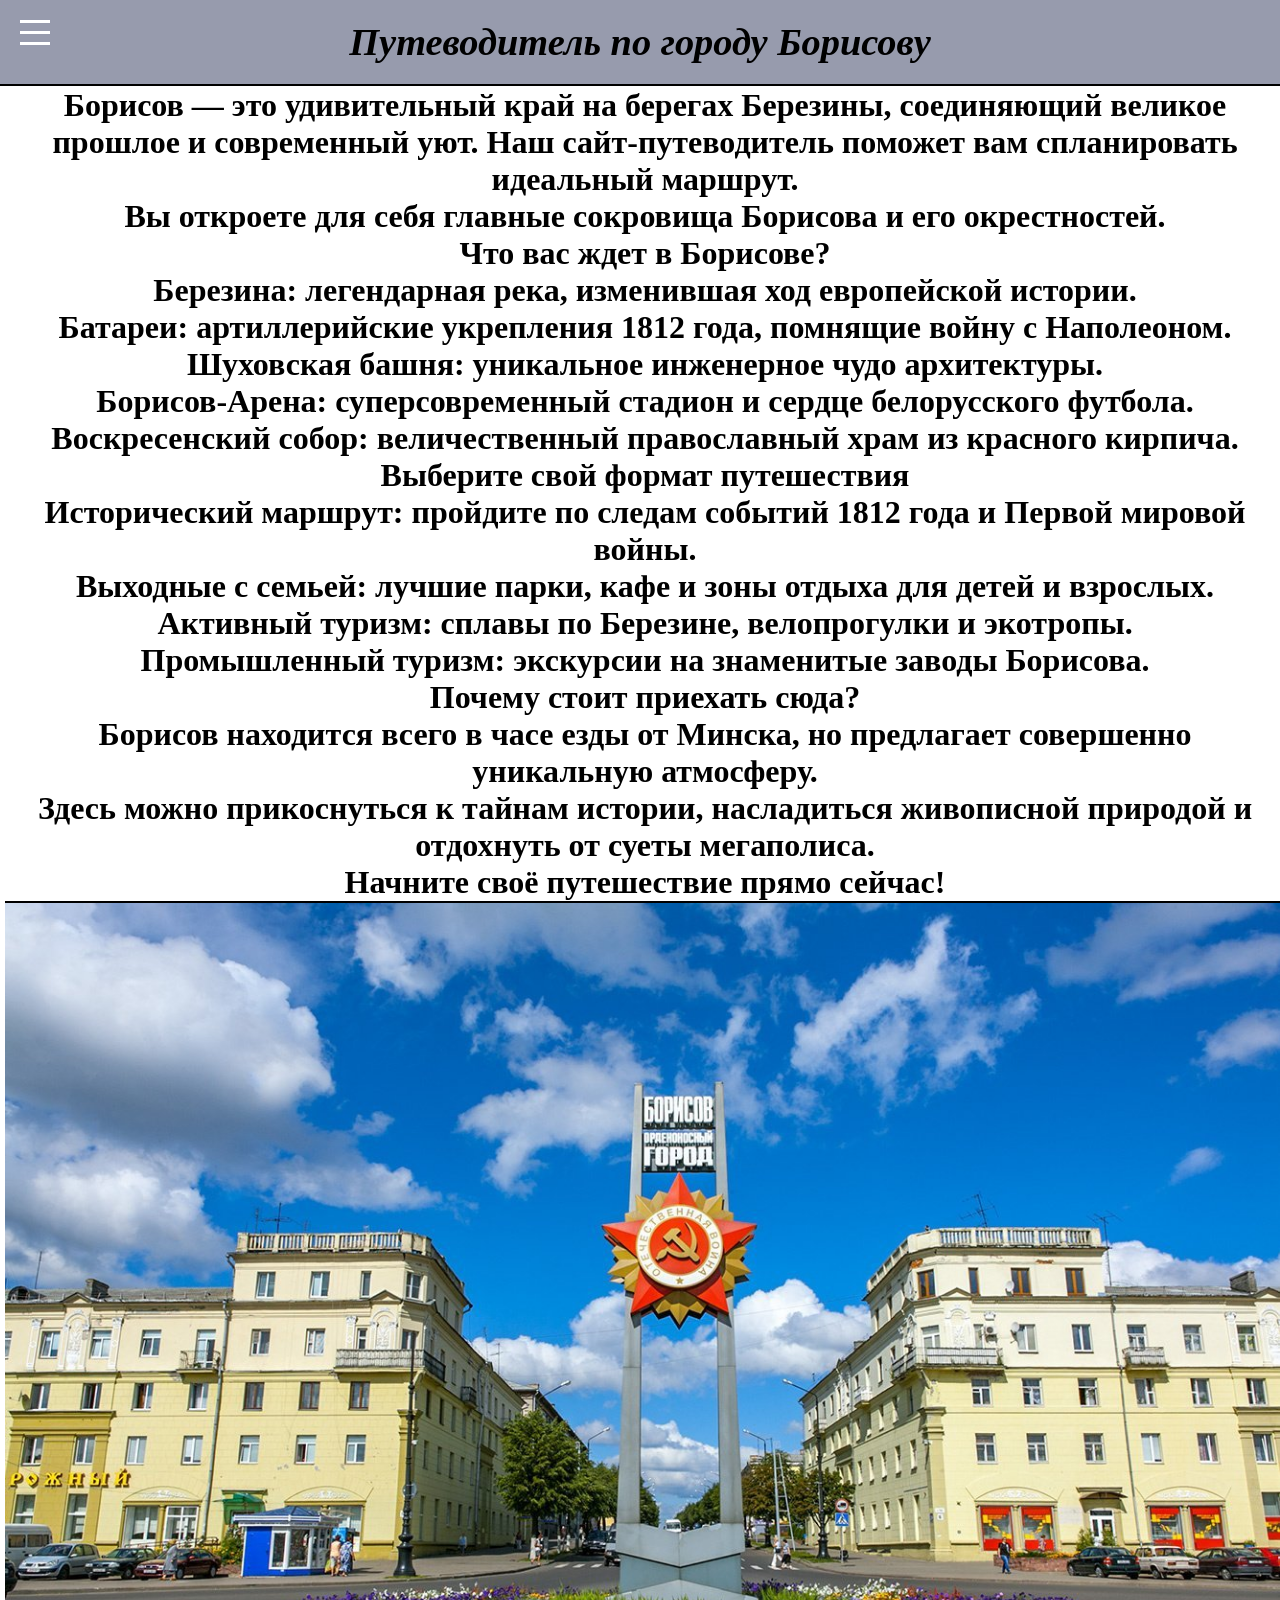
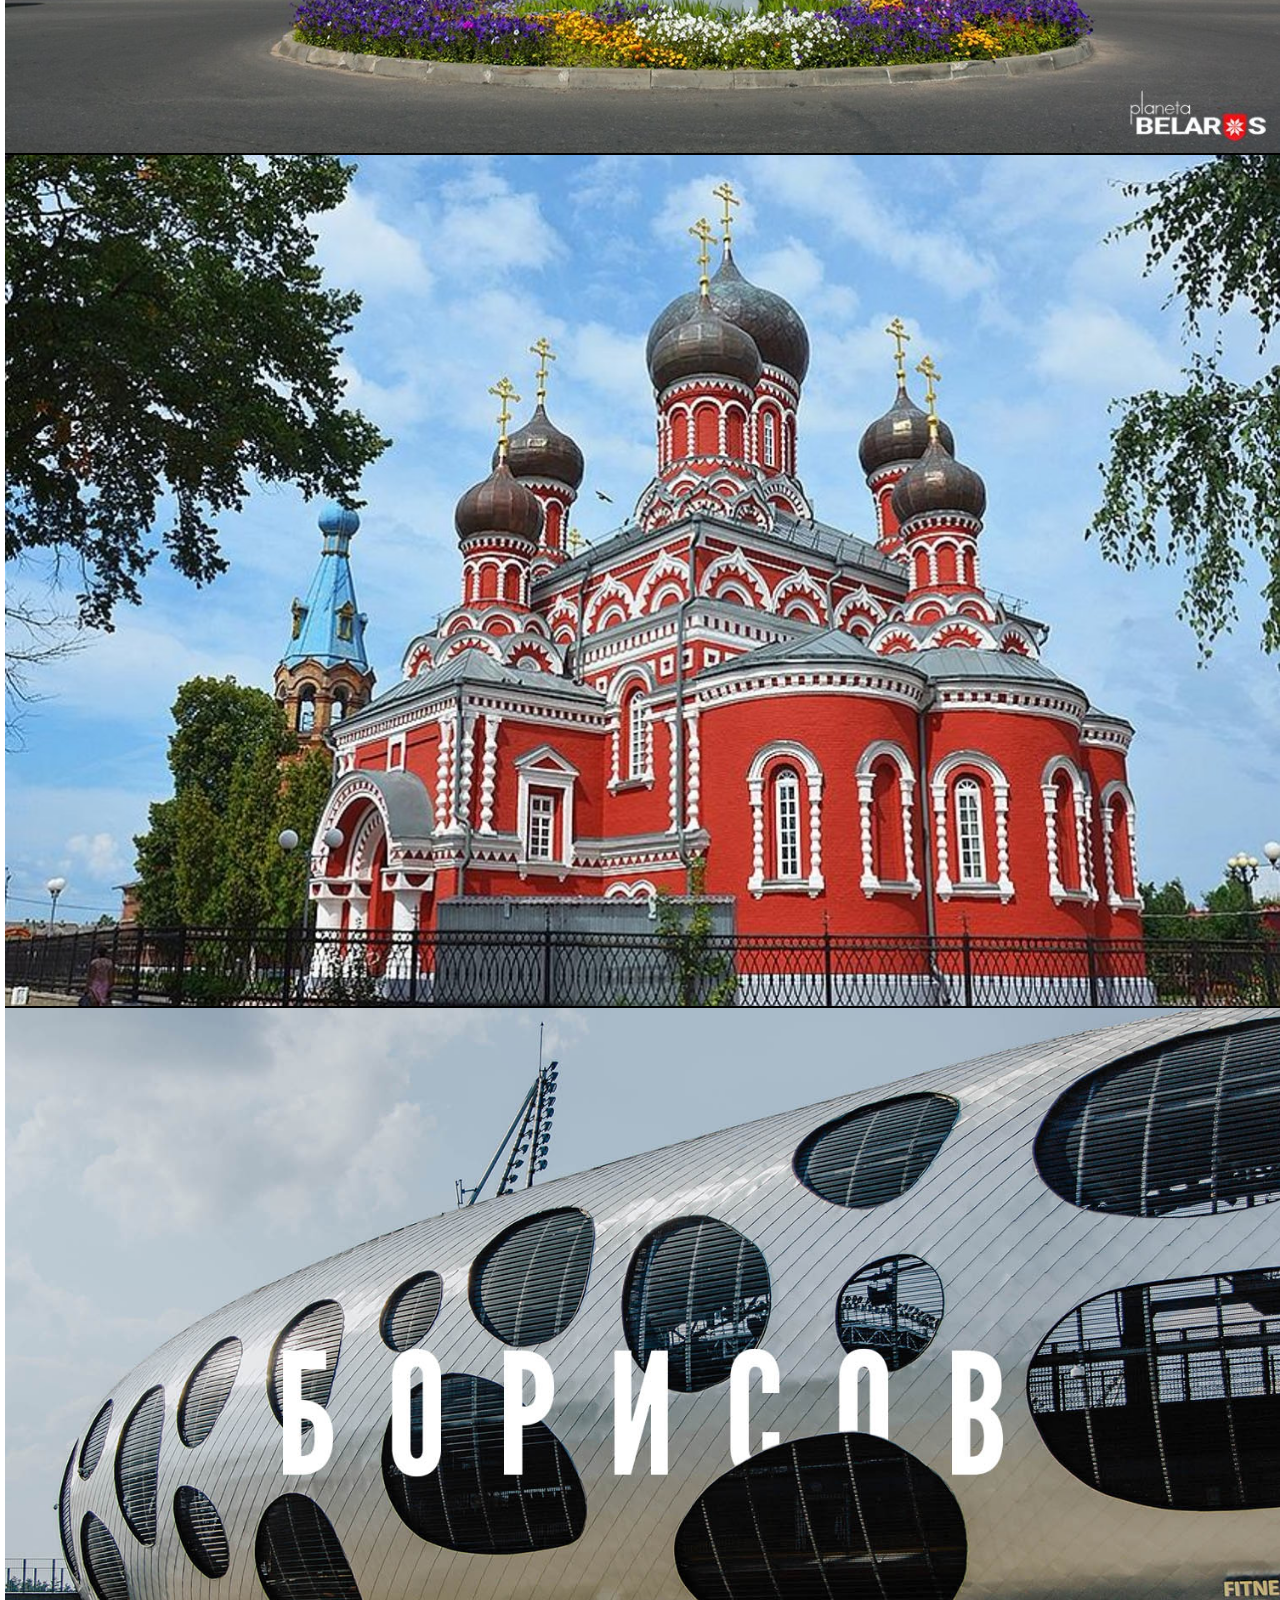
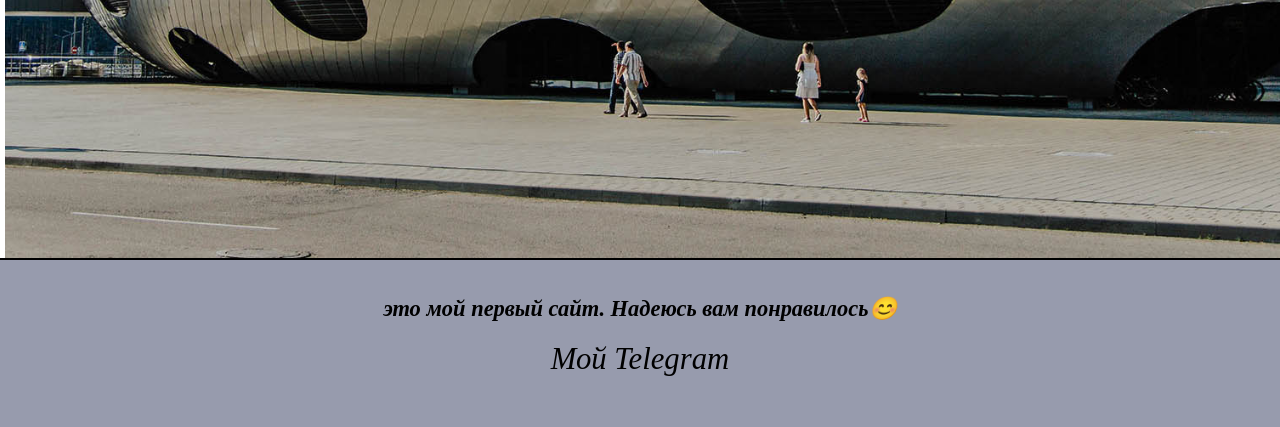
==== index.html @ 26898dc7 "v 0.1 beta первая версия отсутствуют контент на вкладках: Достопримечатильности. Учебные заведени" ====
<!DOCTYPE html>
 <html lang="ru">
        <head>
            <meta charset="UTF-8">
            <meta name="viewport" content="width=device-width, initial-scale=1.0">
            <title>Гид по Борисову</title>
            <link rel="shortcut icon" href="img/main_warp/favicon.png" type="image/x-icon">
            <link rel="stylesheet" href="css/css main/header.css">
            <link rel="stylesheet" href="css/main.css">
            <link rel="stylesheet" href="css/css main/footer.css">
            <link rel="stylesheet" href="css/css main/aside.css">
            <link rel="stylesheet" href="css/style.css">
        </head>
        <body>
            
            <div class="content">

                <header>
                    <h1>Путеводитель по городу Борисову</h1>
                </header>
                <input type="checkbox" id="burger-toggle" class="burger-toggle">
                <label for="burger-toggle" class="burger-btn">
                    <span></span>
                </label>

            <aside id="aside">     
                <img id="aside_img" src="img/main/L_height.webp" alt="" > 

                <ul id="aside_ul" style="color: white;">    
                    <li><a href="index.html">Главная страница</a></li>
                    <li><a href="html/main.html">Основная информация</a></li>
                    <li><a href="html/cafe.html">Общественные пространства</a></li>
                    <li><a href="html/attractions.html">Достопримечательности</a></li>
                    <li><a href="html/educational.html">Учебные заведения</a></li>
                    <li><a href="html/map.html">Карта города</a></li>
                    <li><a href="html/fabric.html">Производства</a></li>
                    <li><a href="html/another.html">Прочее</a></li>
                </ul>
            </aside>

            <main id="main" class="main-content">
                <p id="tetx_main">Добро пожаловать в Борисов — город, где оживает история! 
                Борисов — это удивительный край на берегах Березины, соединяющий великое прошлое и современный уют. Наш сайт-путеводитель поможет вам спланировать идеальный маршрут. 
                Вы откроете для себя главные сокровища Борисова и его окрестностей.
                Что вас ждет в Борисове?
                Березина: легендарная река, изменившая ход европейской истории.
                Батареи: артиллерийские укрепления 1812 года, помнящие войну с Наполеоном.
                Шуховская башня: уникальное инженерное чудо архитектуры.
                Борисов-Арена: суперсовременный стадион и сердце белорусского футбола.
                Воскресенский собор: величественный православный храм из красного кирпича. 
                Выберите свой формат путешествия
                Исторический маршрут: пройдите по следам событий 1812 года и Первой мировой войны.
                Выходные с семьей: лучшие парки, кафе и зоны отдыха для детей и взрослых.
                Активный туризм: сплавы по Березине, велопрогулки и экотропы.
                Промышленный туризм: экскурсии на знаменитые заводы Борисова. 
                Почему стоит приехать сюда?
                Борисов находится всего в часе езды от Минска, но предлагает совершенно уникальную атмосферу. 
                Здесь можно прикоснуться к тайнам истории, насладиться живописной природой и отдохнуть от суеты мегаполиса.
                Начните своё путешествие прямо сейчас! 
                </p>
                <img class="img_main" src="img/main/xvcg3f1hgyc22w38g7cdtgg3aq113fbf.jpg" alt="ВЪезд в Борисов">
                <img class="img_main" src="img/main/caption.jpg" alt="Воскресенский собор Борисова">
                <img class="img_main" src="img/main/5f184b647d2b8-borisov1500.jpg" alt="Борисов-Арена">
            
            </main>
            </div>
            
            <footer>
                <h3>это мой первый сайт. Надеюсь вам понравилось😊</h3>

                <ul id="footer_ul">
                    <li><a href="https://t.me/guideBorisov" target="_blank">Мой Telegram</a></li>
                </ul>

            </footer>
        </body> 
 </html>
---- css/css main/header.css ----
/* шапка основа */
header {
    position: fixed;
    top: 0;
    left: 0;
    z-index: 100;
    width: 100%;
    height: auto;
    padding: 20px 0;

    background: #979bad;
    border-bottom: 2px solid #000;
    white-space: nowrap;
}

header:not(#header_ul) {
    text-align: center;
}

/* Шрифт */
header {   
    font-size: 1.2em;
    font-style: oblique;
    color: #000 ;
}
---- css/main.css ----
#main {
    margin-top: 10px;
}

#main img {   
    border-top: 2px solid #000;
}

/* text */
#tetx_main {
    background: #fff;
    font-size: 1.8em;
    text-align: center;
    font-weight: bold;
    white-space: pre-line;
}


/* img */
.img_main {
    background-repeat: no-repeat;
    background-position: center; 

    display: block;
    height: auto;
    width: 100%;
    max-width: 83vw;
    padding-bottom: 0;
}
---- css/css main/footer.css ----
/* footer основа */
footer {
    display: flex;
    flex-direction: column;
    width: 100%;
    min-height: auto;
    background: #979bad;
    border-top: 2px solid #000;

    position: relative;
    z-index: 1001;

    margin-top: auto;
}

footer h3{
    font-family: Garamond;
    text-align: center;
    padding-top: 35px;
    padding-left: 15px;
    padding-right: 15px;
}   

/* шапка доп.текст */
#footer_ul {
    list-style: none;
    display: block;
    margin-top: 20px;
    padding-bottom: 50px;
    text-align: center;
}

/* Шрифт */
footer {   
    font-size: 1.2em;
    font-style: oblique;
}

/* элементы под текста */
#footer_ul li {
    display: inline-block;
    background: #979bad;
    padding: 0 20px;
    cursor: pointer;  
    font-size: 1.6em;
}

#footer_ul a {
    transition: color 0.3s ease-in-out; 
}

#footer_ul a:hover {
    color: #fff;
}
---- css/css main/aside.css ----
/* основа бок */
#aside {
    border-right: 2px solid #000;
    position: fixed;
    width: 17vw;   
    top: 0; 
    left: 0;
    min-height: 100vh;     
    height: 100vh; 
    
    transition: transform 0.4s ease-in-out;
    z-index: 5;
    background: #000;

    display: flex;
    flex-direction: column;
}

/* текст бок */
#aside_ul {
    font-size: 1.8em;
    color: #fff;    
    list-style-type: none;
    text-align: center;
    overflow-wrap: break-word;

    font-style: oblique;
    position: relative; 
    z-index: 2;

    text-shadow: 1px 1px 4px rgba(0, 0, 0, 0.8); 
    margin-top: 120px;
    width: 100%;
}

#aside_ul li:not(:first-of-type){
    padding: 0;
    margin-top: 40px ;
}

/*  */
#aside_img {
    position: absolute; 
    top: 0;
    left: 0;
    width: 100%;
    height: 100%;       
    object-fit: cover; 
    z-index: 1;          
    filter: brightness(0.4); 
    pointer-events: none;
}

#aside_ul a {
    color: #fff;
    transition: color 0.3s ease-in-out; 
}

#aside_ul a:hover {
    color: #b3b3b3; 
} 

/*  */
.burger-btn,
#burger-toggle {
    display: none;
}

@media (max-width: 1558px) {

   .main-content:not(img) {
        padding-left: 5px !important; 
        width: 100%;
        transition: transform 0.4s ease-in-out; 
    }
  
    .img_main {
        min-width: 100%;
    }

    .burger-btn {
        display: block;
        position: fixed;
        top: 20px;
        left: 20px;
        height: 25px;
        width: 30px;
        cursor: pointer;
        z-index: 102; 
    }

    .burger-btn::after, 
    .burger-btn::before, 
    .burger-btn span {
        position: absolute;
        width: 100%;
        height: 3px;
        background-color: #fff;
        transition: transform 0.3s ease, top 0.3s ease, opacity 0.2s ease;
    }

    .burger-btn::after {content: '';top: 0;}
    .burger-btn span {top: 11px;}
    .burger-btn::before {content: '';top: 22px; }

    #aside {
        width: 300px; 
        max-width: 85vw;
        transform: translateX(-100%); 
    }

    #aside_ul li:not(:first-of-type) {
        margin-top: 40px; 
    }

    #tetx_main {
        font-size: 2em;
    }

    #aside_ul {
        font-size: 1.8em; 
    }

    #burger-toggle:checked ~ #aside {
        transform: translateX(0);
    }

    #burger-toggle:checked ~ .burger-btn::after {
        top: 11px;
        transform: rotate(45deg);
        background-color: #fff; 
    }

    #burger-toggle:checked ~ .burger-btn span {
        opacity: 0;
        transform: scale(0); 
    }

    #burger-toggle:checked ~ .burger-btn::before {
        top: 11px;
        transform: rotate(-45deg); 
        background-color: #fff;
    }


     @media (max-width: 330px) {
        #burger-toggle:checked ~ .content {
            transform: translateX(85vw); 
        }
    }
}
---- css/style.css ----
:root {
    --main_border: 2px solid #000;
}

* {
    margin: 0;
    padding: 0;
    box-sizing: border-box;
}

html, body {
    width: 100%;
    font-family: Garamond, serif;
    color: #000;
    overflow-y: auto;
    overflow-x: clip;
}

p {
    font-weight: bold;
    margin-left: 5px;
}

a:link, a:visited {
    color: #000;
    text-decoration: none;
}

a:hover {
    color: #b3b3b3; 
    transition: color 0.3s ease-in-out; 
}

.content {
    margin-top: 40px;     
    min-height: calc(100vh - 40px); 
    display: flex;
}

.content:not(img) {
    flex-direction: column;
}

.main-content {
    width: 100%;
    flex: 1;
    padding-left: 17vw; 
    background: #fff;
    transition: transform 0.4s ease-in-out;
}
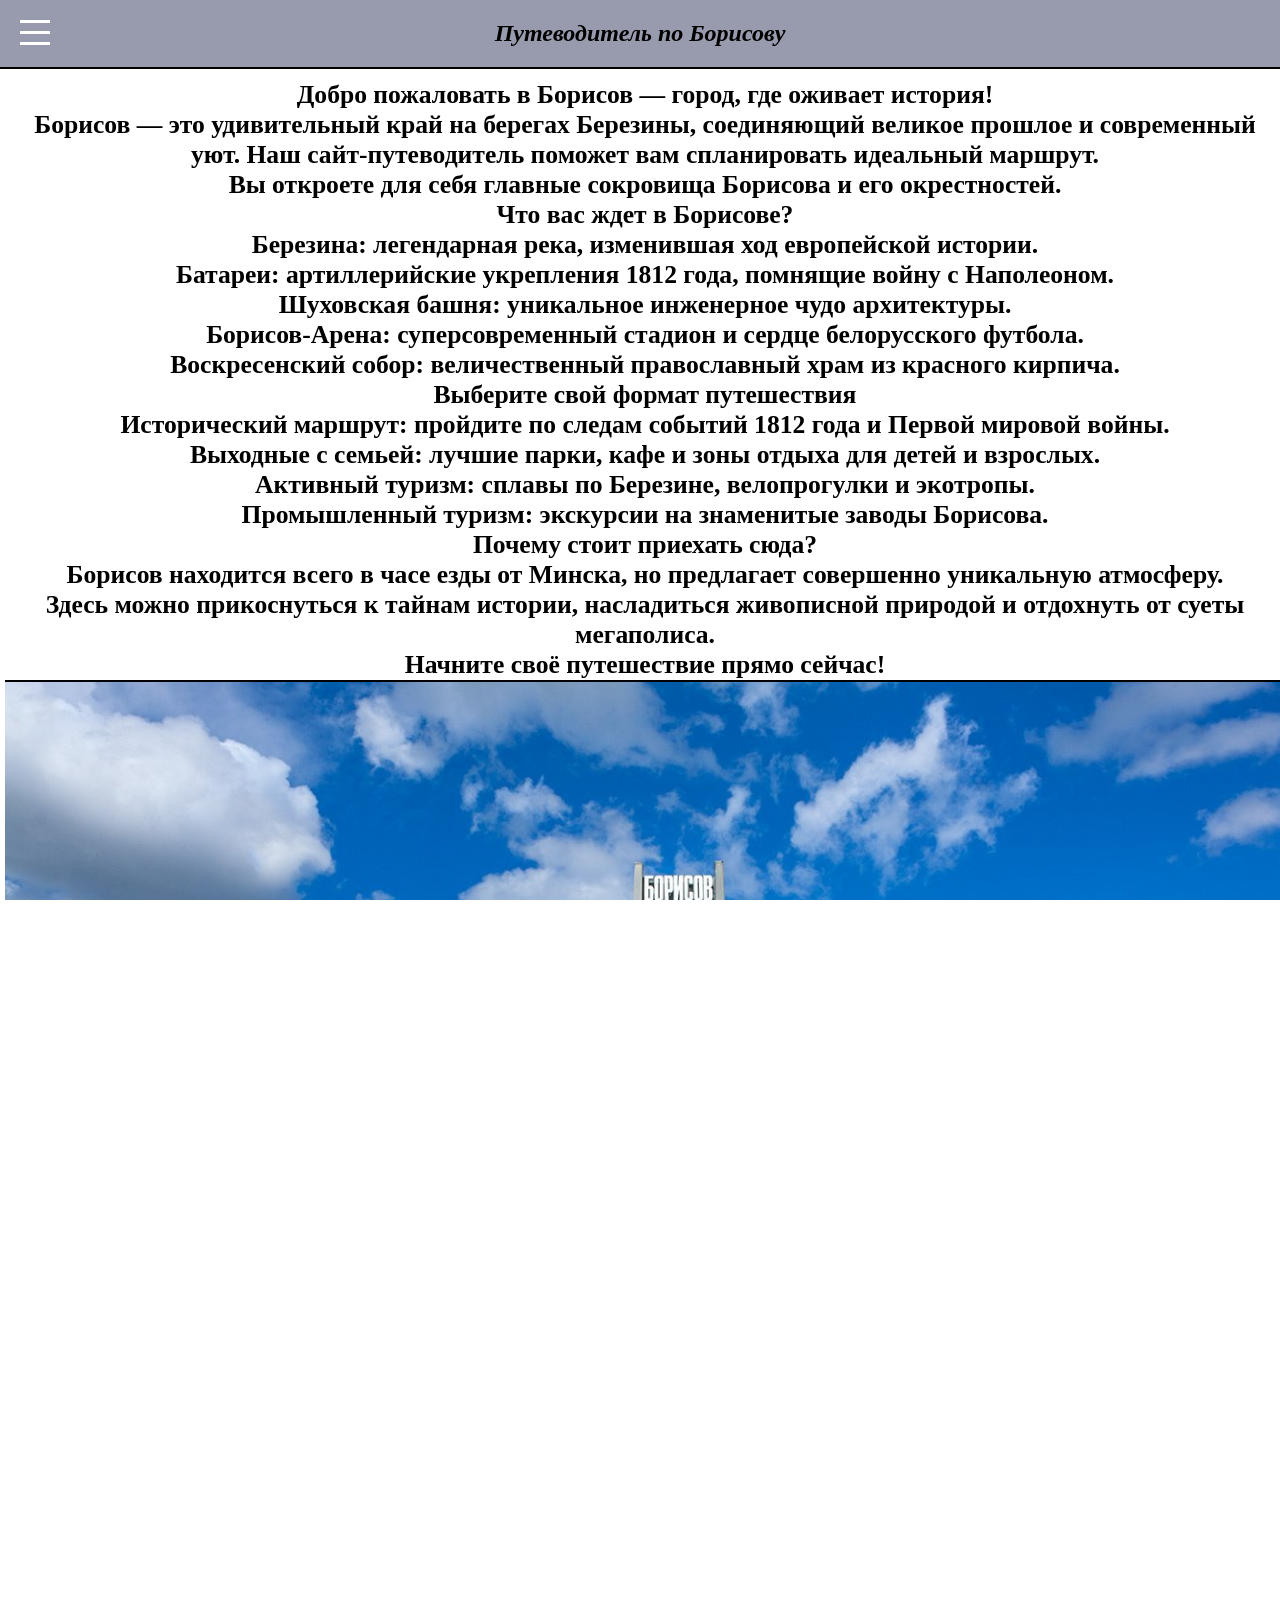
==== commit febe12e4: "0.1 beta Первая рабочая версия Нет функционала в пункатах: достопримечательности, производства, уче" ====
--- a/index.html
+++ b/index.html
@@ -16,7 +16,7 @@
             <div class="content">
 
                 <header>
-                    <h1>Путеводитель по городу Борисову</h1>
+                    <h2>Путеводитель по Борисову</h2>
                 </header>
                 <input type="checkbox" id="burger-toggle" class="burger-toggle">
                 <label for="burger-toggle" class="burger-btn">
@@ -63,15 +63,16 @@
                 <img class="img_main" src="img/main/5f184b647d2b8-borisov1500.jpg" alt="Борисов-Арена">
             
             </main>
-            </div>
+            
             
             <footer>
-                <h3>это мой первый сайт. Надеюсь вам понравилось😊</h3>
+                <h3>Это мой первый сайт. Надеюсь вам понравилось😊</h3>
 
                 <ul id="footer_ul">
                     <li><a href="https://t.me/guideBorisov" target="_blank">Мой Telegram</a></li>
                 </ul>
 
             </footer>
+            </div>
         </body> 
  </html>
--- a/css/main.css
+++ b/css/main.css
@@ -1,5 +1,5 @@
 #main {
-    margin-top: 10px;
+    margin-top: 40px;
 }
 
 #main img {   
@@ -9,7 +9,7 @@
 /* text */
 #tetx_main {
     background: #fff;
-    font-size: 1.8em;
+    font-size: 1.6em;
     text-align: center;
     font-weight: bold;
     white-space: pre-line;
@@ -24,6 +24,5 @@
     display: block;
     height: auto;
     width: 100%;
-    max-width: 83vw;
-    padding-bottom: 0;
+    max-width: 90vw;
 }
--- a/css/css main/aside.css
+++ b/css/css main/aside.css
@@ -2,7 +2,7 @@
 #aside {
     border-right: 2px solid #000;
     position: fixed;
-    width: 17vw;   
+    width: 15vw;   
     top: 0; 
     left: 0;
     min-height: 100vh;     
@@ -68,7 +68,7 @@
 
 @media (max-width: 1558px) {
 
-   .main-content:not(img) {
+   .main-content {
         padding-left: 5px !important; 
         width: 100%;
         transition: transform 0.4s ease-in-out; 
@@ -76,6 +76,7 @@
   
     .img_main {
         min-width: 100%;
+        padding-left: 0;
     }
 
     .burger-btn {
@@ -104,7 +105,7 @@
     .burger-btn::before {content: '';top: 22px; }
 
     #aside {
-        width: 300px; 
+        width: 40vw; 
         max-width: 85vw;
         transform: translateX(-100%); 
     }
@@ -113,12 +114,12 @@
         margin-top: 40px; 
     }
 
-    #tetx_main {
-        font-size: 2em;
+    header {
+        font-size: 1em;
     }
 
     #aside_ul {
-        font-size: 1.8em; 
+        font-size: 1.4em; 
     }
 
     #burger-toggle:checked ~ #aside {
--- a/css/style.css
+++ b/css/style.css
@@ -10,6 +10,7 @@
 
 html, body {
     width: 100%;
+    height: 100%; 
     font-family: Garamond, serif;
     color: #000;
     overflow-y: auto;
@@ -33,7 +34,7 @@
 
 .content {
     margin-top: 40px;     
-    min-height: calc(100vh - 40px); 
+    height: calc(100vh - 40px); 
     display: flex;
 }
 
@@ -44,7 +45,7 @@
 .main-content {
     width: 100%;
     flex: 1;
-    padding-left: 17vw; 
+    padding-left: 15vw; 
     background: #fff;
     transition: transform 0.4s ease-in-out;
 }
